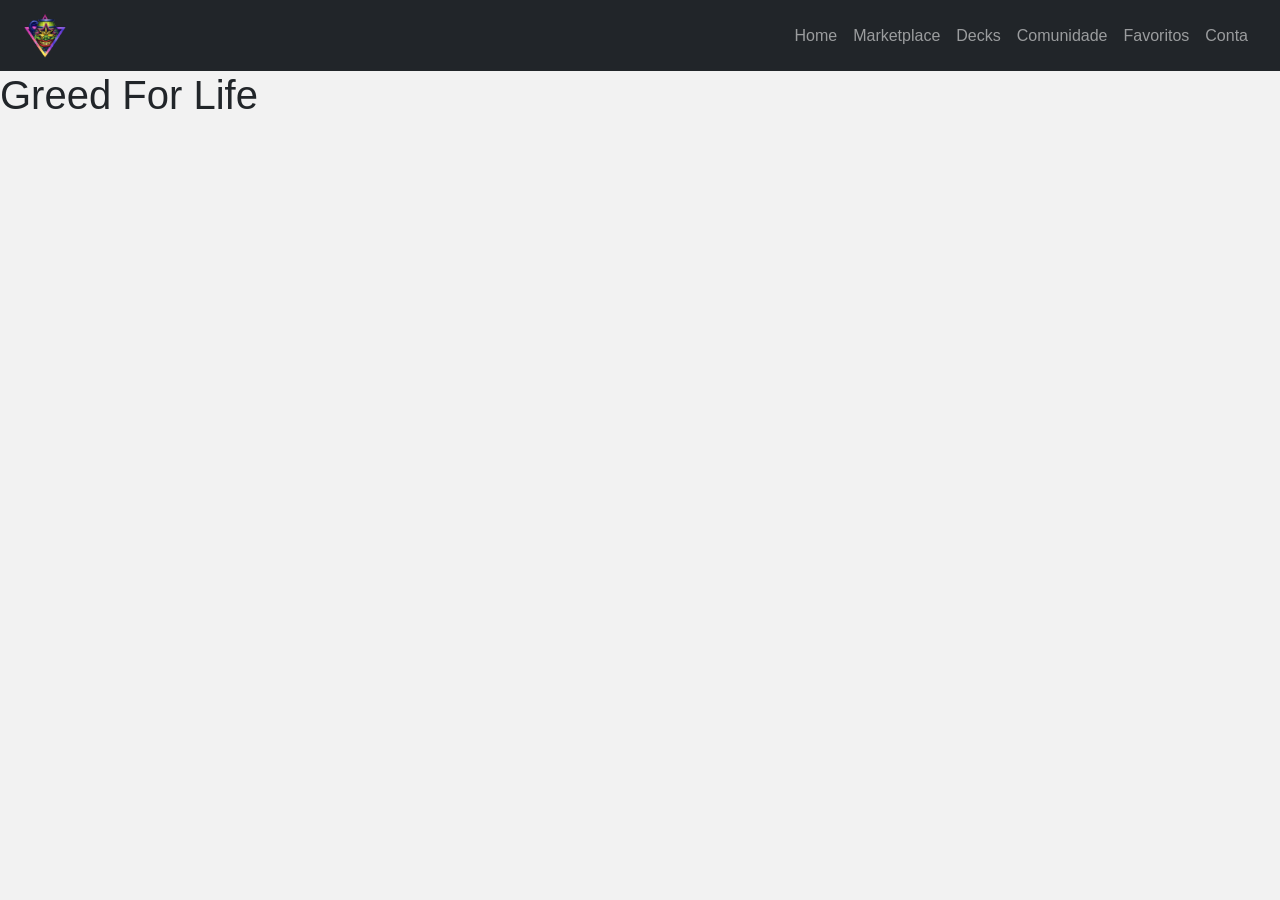
==== index.html @ 46c80771 "mantendo alterações pt.2" ====
<!DOCTYPE html>
<html lang="pt-br">
<head>
    <meta charset="UTF-8">
    <meta name="viewport" content="width=device-width, initial-scale=1">
    <meta name="description" content="Um site de compra de cartas e decks de Yu Gi Oh!">

    <title>Pesquisar Cartas</title>

    <link href="https://cdn.jsdelivr.net/npm/bootstrap@5.3.8/dist/css/bootstrap.min.css" rel="stylesheet">

    <style>
        body {
            margin: 0;
            font-family: Arial, Helvetica, sans-serif;
            background: #f2f2f2;
        }

        /* menu */
        .navbar-brand img {
            height: 45px;
        }

        /* barra pesquisa */
        .barra-pesquisa {
            background: white;
            padding: 20px;
            box-shadow: 0 2px 5px rgba(0,0,0,0.05);
        }

        /* filtro */
        .filtro {
            background: white;
            padding: 20px;
            border-radius: 6px;
        }

        /* cartas */
        .card {
            transition: 0.2s;
            border: none;
        }

        .card:hover {
            transform: scale(1.05);
            box-shadow: 0 5px 15px rgba(0,0,0,0.2);
        }

        .card img {
            height: 300px;
            object-fit: cover;
        }
    </style>
</head>

<body>

    <nav class="navbar navbar-expand-lg navbar-dark bg-dark px-4">
        <a class="navbar-brand" href="#">
            <img src="imagens/logo_sem_fundo_greedstore.png" alt="Logo">
        </a>
        <button class="navbar-toggler" type="button" data-bs-toggle="collapse" data-bs-target="#menu">
            <span class="navbar-toggler-icon"></span>
        </button>

        <div class="collapse navbar-collapse" id="menu">
            <div class="navbar-nav ms-auto">
                <a class="nav-link" href="index.html">Home</a>
                <a class="nav-link" href="martplace.html">Marketplace</a>
                <a class="nav-link" href="decks.html">Decks</a>
                <a class="nav-link" href="comunidade.html">Comunidade</a>
                <a class="nav-link" href="favoritos.html">Favoritos</a>
                <a class="nav-link" href="contas.html">Conta</a>
            </div>
        </div>
    </nav>


    <main>
        <h1>Greed For Life</h1>
    </main>

    <script src="https://cdn.jsdelivr.net/npm/bootstrap@5.3.8/dist/js/bootstrap.bundle.min.js"></script>
    <script src="js/script.js"></script>
</body>
</html>
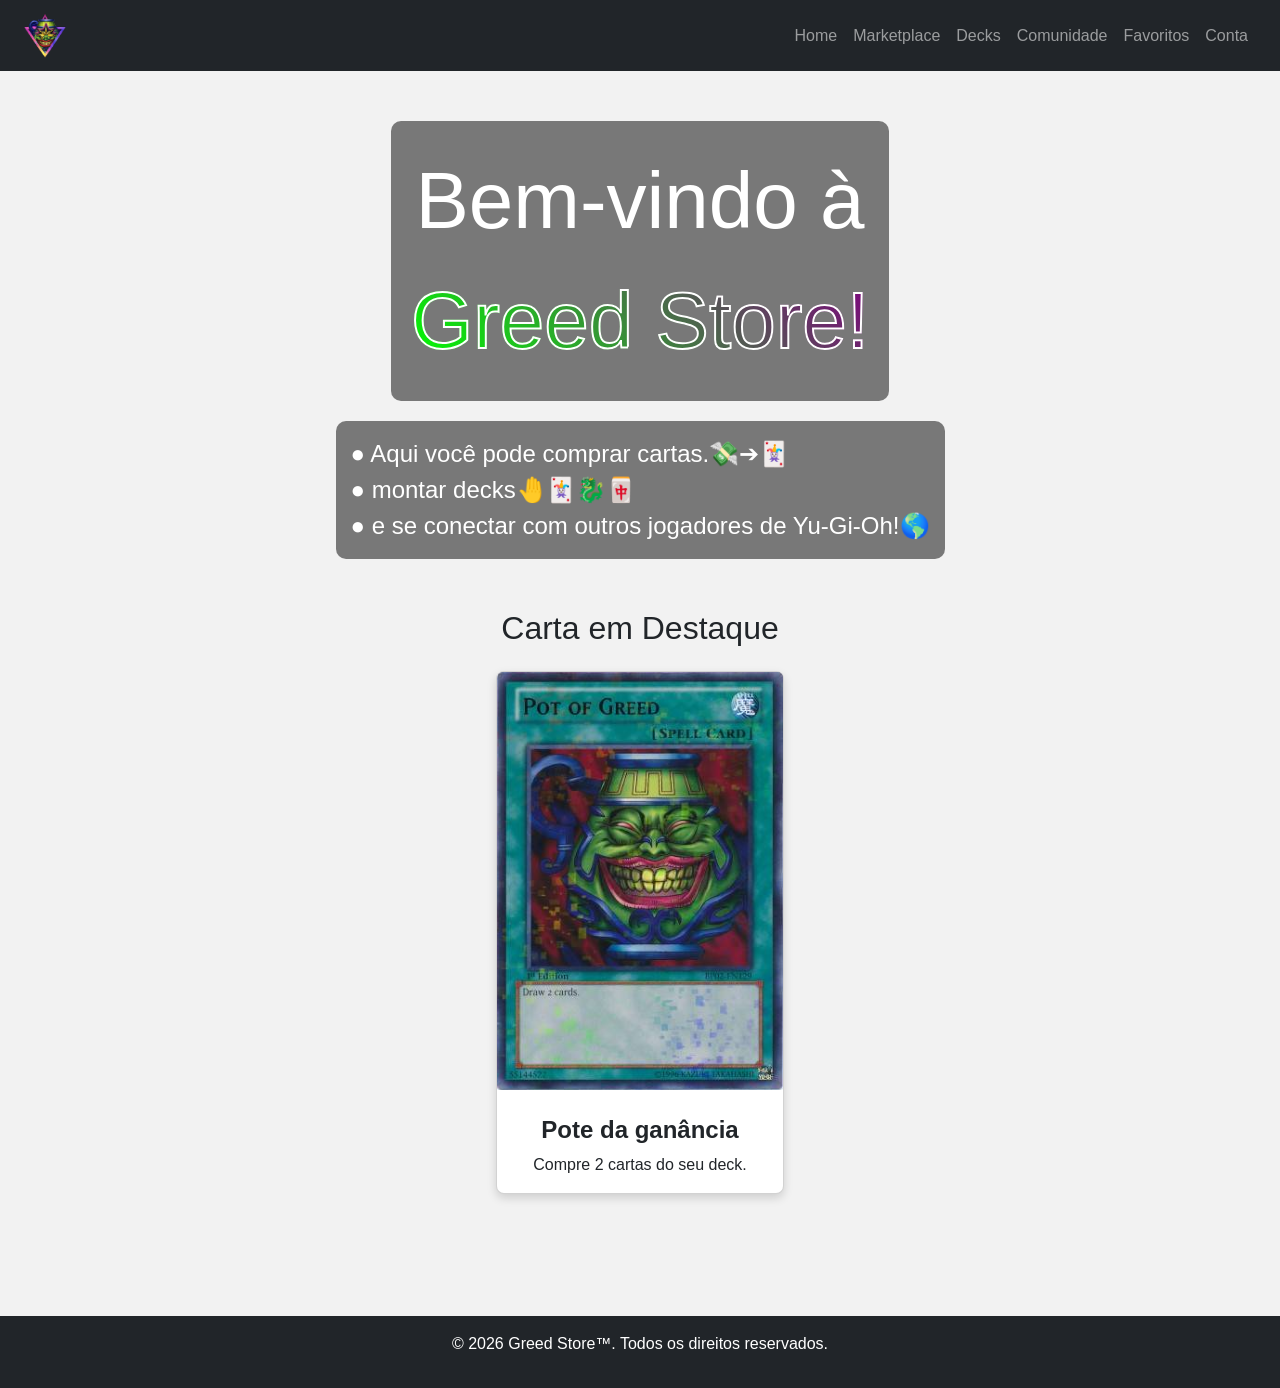
==== commit a8f9184f: "Ajuste em home, favoritos" ====
--- a/index.html
+++ b/index.html
@@ -5,8 +5,8 @@
     <meta name="viewport" content="width=device-width, initial-scale=1">
     <meta name="description" content="Um site de compra de cartas e decks de Yu Gi Oh!">
 
-    <title>Pesquisar Cartas</title>
-
+    <title>Home</title>
+    
     <link href="https://cdn.jsdelivr.net/npm/bootstrap@5.3.8/dist/css/bootstrap.min.css" rel="stylesheet">
 
     <style>
@@ -21,34 +21,74 @@
             height: 45px;
         }
 
-        /* barra pesquisa */
-        .barra-pesquisa {
-            background: white;
-            padding: 20px;
-            box-shadow: 0 2px 5px rgba(0,0,0,0.05);
+        /* banner e imagem de fundo */
+        .banner-home {
+            position: relative;
+            min-height: 100vh;
+            padding-bottom: 50px;
         }
 
-        /* filtro */
-        .filtro {
-            background: white;
-            padding: 20px;
-            border-radius: 6px;
+        .logo-banner {
+            position: absolute;
+            top: 0;
+            left: 0;
+            width: 100%;
+            height: 100%;
+            object-fit: cover;
+            z-index: -1;
         }
 
-        /* cartas */
-        .card {
-            transition: 0.2s;
-            border: none;
+        .textoBanner {
+            margin: 50px auto 20px auto; 
+            font-size: 500%;
+            text-align: center;
+            color: #ffffff;
+            background-color: rgba(0, 0, 0, 0.5);
+            width: fit-content;
+            padding: 20px;
+            border-radius: 10px;
         }
 
-        .card:hover {
-            transform: scale(1.05);
-            box-shadow: 0 5px 15px rgba(0,0,0,0.2);
+        .textoIntroducão {
+            margin: 0 auto 50px auto;
+            font-size: 150%; 
+            text-align: left;
+            color: #ffffff;
+            background-color: rgba(0, 0, 0, 0.5);
+            padding: 15px;
+            width: fit-content;
+            border-radius: 10px;
         }
 
-        .card img {
-            height: 300px;
-            object-fit: cover;
+        .gradienteVerdeRoxo {
+            background: linear-gradient(45deg, #00ff00, #800080);
+            -webkit-background-clip: text;
+            -webkit-text-fill-color: transparent;
+            -webkit-text-stroke: #ffffff 2px;
+        }
+
+        #containerCartaDestaque {
+            position: relative;
+            width: 100%;
+        }
+
+        /* LARGURA FIXA E SOMBRA NA CARTA */
+        #cartaDestaque {
+            margin: 0 auto;
+            width: 18rem; 
+            border-radius: 8px;
+            box-shadow: 0 4px 10px rgba(0,0,0,0.15);
+        }
+
+        /* TAMANHO DO TÍTULO CORRIGIDO PARA CABER NA CARTA */
+        .card-title {
+            font-size: 24px; 
+            font-weight: bold;
+            margin-top: 10px;
+        }
+        
+        .card-text {
+            font-size: 16px;
         }
     </style>
 </head>
@@ -77,8 +117,40 @@
 
 
     <main>
-        <h1>Greed For Life</h1>
+        <section class="banner-home">
+            <div class="textoBanner">
+                Bem-vindo à<br>
+                <span class="gradienteVerdeRoxo" style="font-family: Impact, Haettenschweiler, 'Arial Narrow Bold', sans-serif;">
+                    Greed Store!
+                </span>
+            </div>
+
+            <div class="textoIntroducão">
+                ● Aqui você pode comprar cartas.💸➔🃏 <br> 
+                ● montar decks🤚🃏🐉🀄 <br>
+                ● e se conectar com outros jogadores de Yu-Gi-Oh!🌎
+            </div>
+            
+            <div class="container text-center" id="containerCartaDestaque">
+                <h2 class="mb-4 text-dark text-center">Carta em Destaque</h2>
+                <div class="row justify-content-center">
+                    <div class="col-md-4 mb-4 d-flex justify-content-center">
+                        <div class="card mx-auto" id="cartaDestaque">
+                            <img src="imagens/pote-ganancia.png" class="card-img-top" alt="Pote da ganância">
+                            <div class="card-body">
+                                <h5 class="card-title">Pote da ganância</h5>
+                                <p class="card-text">Compre 2 cartas do seu deck.</p>
+                            </div>
+                        </div>
+                    </div>
+                </div>
+            </div>
+        </section>
     </main>
+
+    <footer class="bg-dark text-center text-white py-3 mt-5">
+        <p>&copy; 2026 Greed Store™. Todos os direitos reservados.</p>
+    </footer>
 
     <script src="https://cdn.jsdelivr.net/npm/bootstrap@5.3.8/dist/js/bootstrap.bundle.min.js"></script>
     <script src="js/script.js"></script>
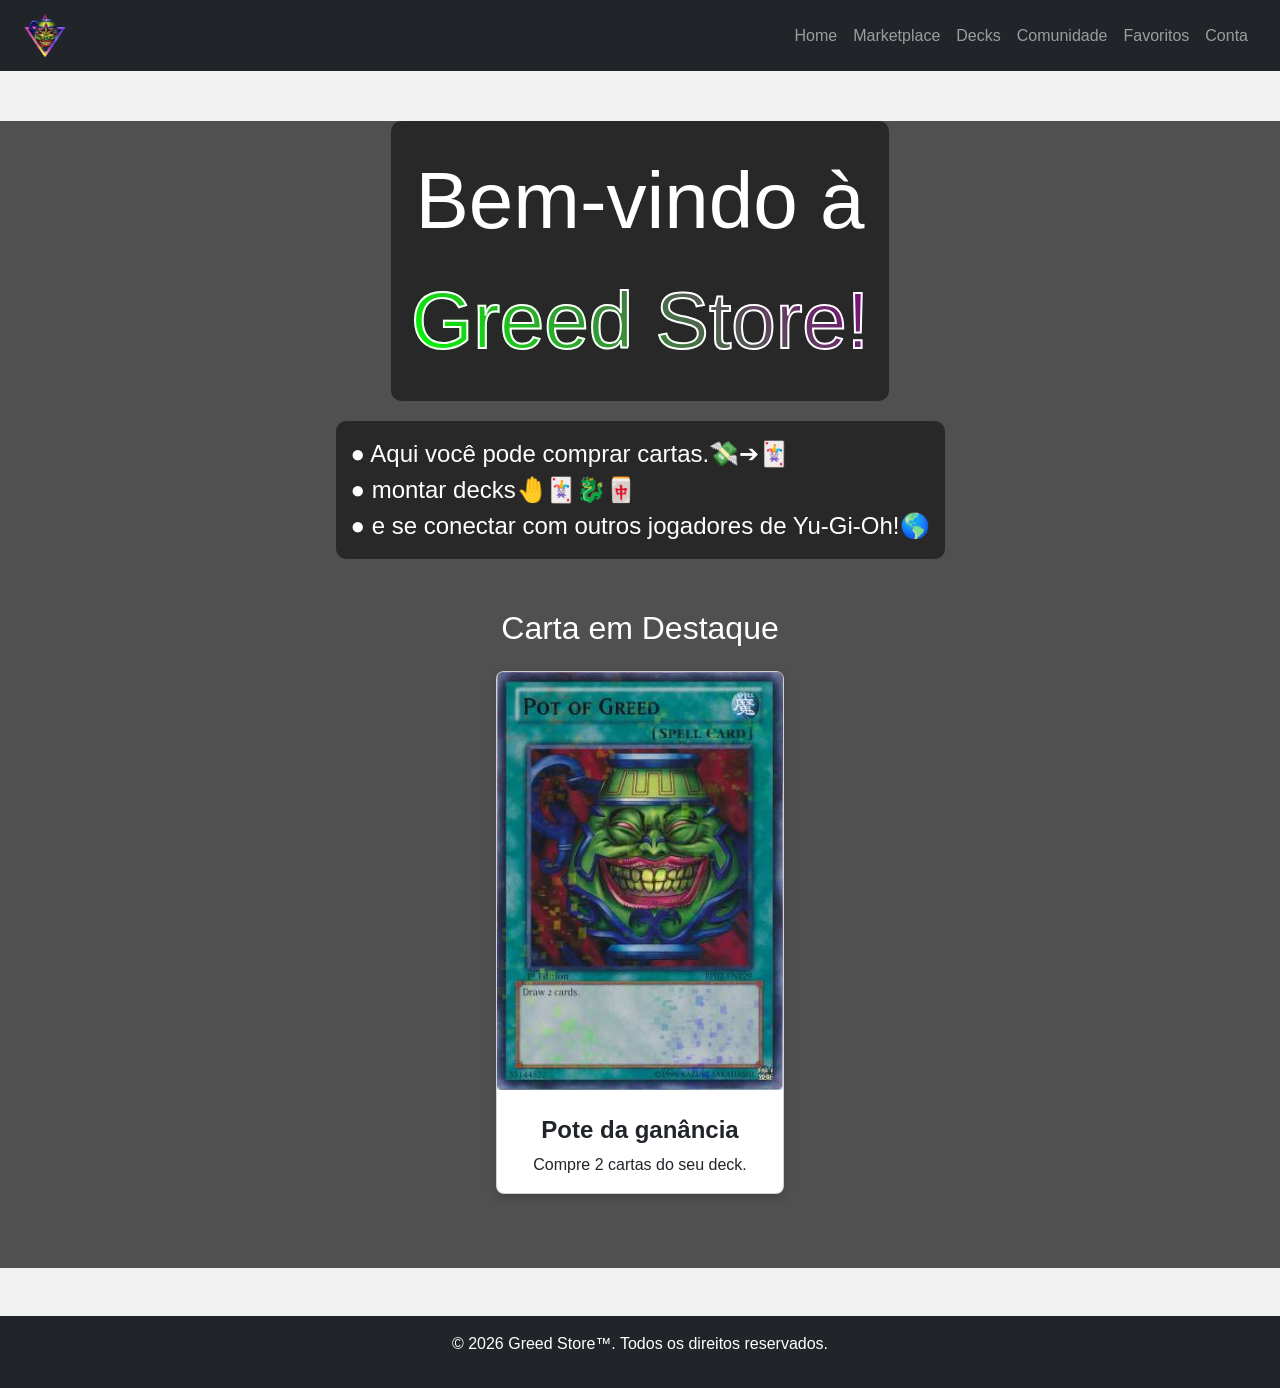
==== commit c6ccb71f: "link do js do bootstrap para o favoritos.html tentativa de cor de fundo do index.html depois vejo co" ====
--- a/index.html
+++ b/index.html
@@ -26,6 +26,7 @@
             position: relative;
             min-height: 100vh;
             padding-bottom: 50px;
+            background-color: rgb(80, 80, 80);
         }
 
         .logo-banner {
@@ -132,7 +133,7 @@
             </div>
             
             <div class="container text-center" id="containerCartaDestaque">
-                <h2 class="mb-4 text-dark text-center">Carta em Destaque</h2>
+                <h2 class="mb-4 text-white text-center">Carta em Destaque</h2>
                 <div class="row justify-content-center">
                     <div class="col-md-4 mb-4 d-flex justify-content-center">
                         <div class="card mx-auto" id="cartaDestaque">
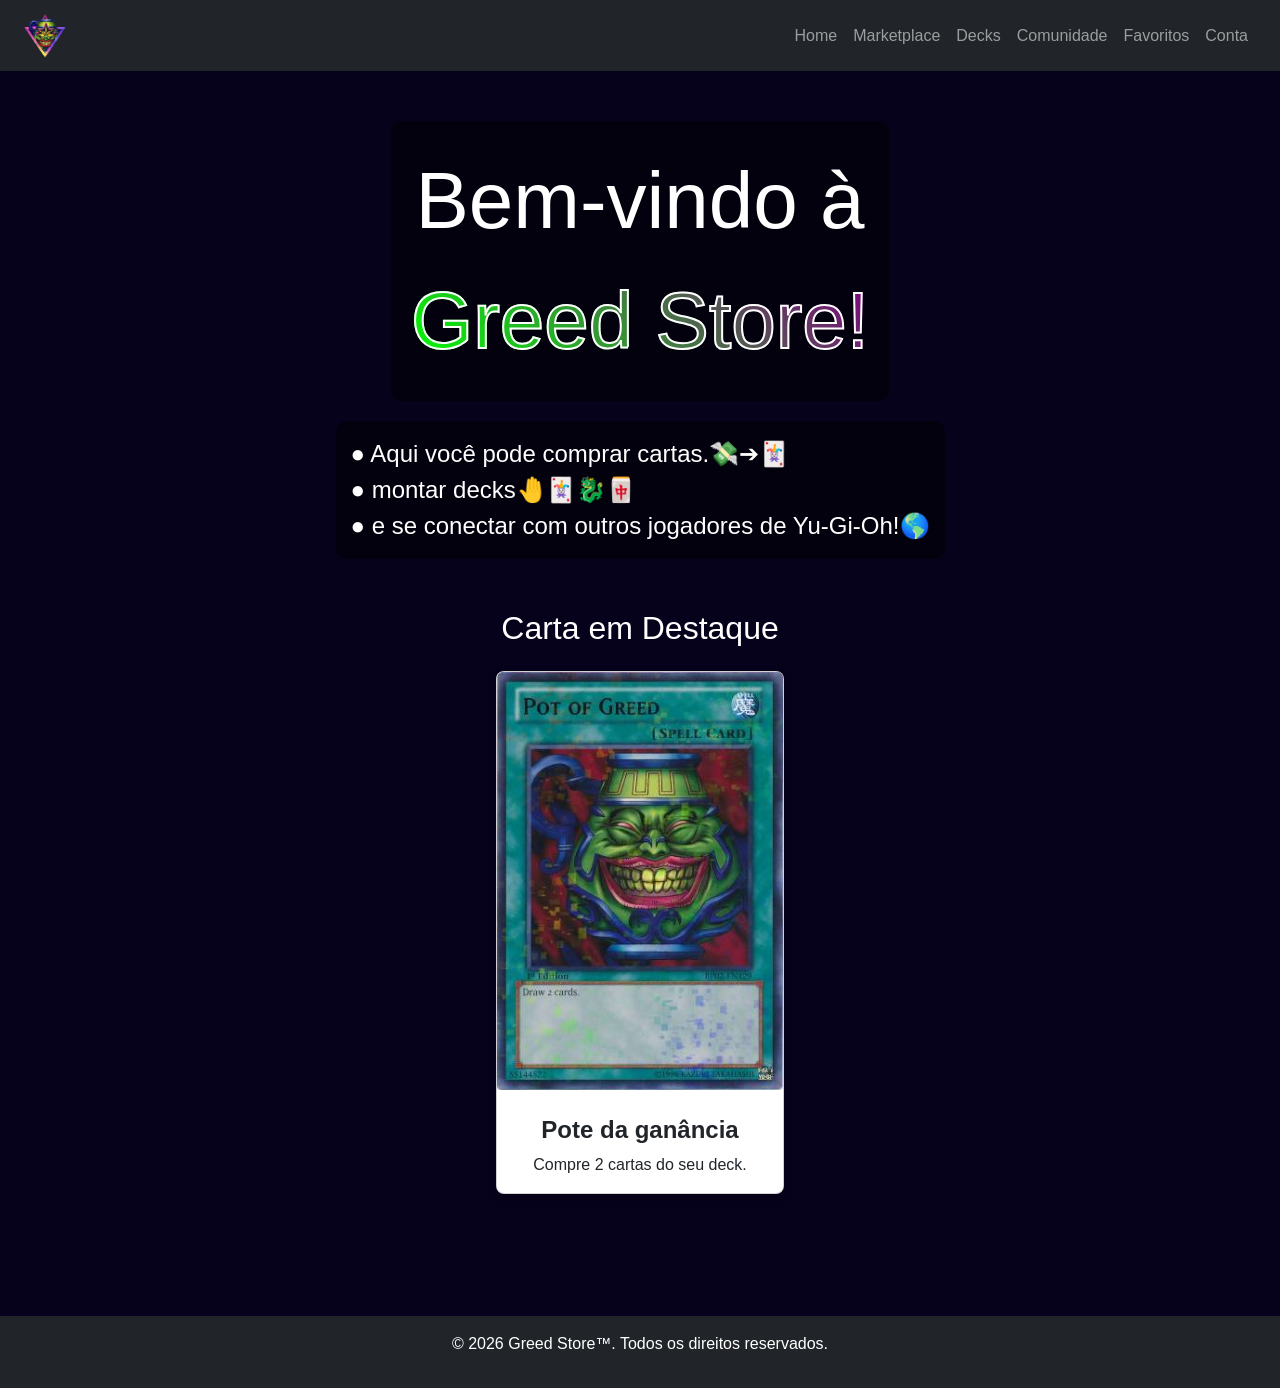
==== commit 53632e18: "mudei a cor da index.html para mais escuro no intuito de eu nao ficar cego" ====
--- a/index.html
+++ b/index.html
@@ -13,7 +13,7 @@
         body {
             margin: 0;
             font-family: Arial, Helvetica, sans-serif;
-            background: #f2f2f2;
+            background: rgb(7, 2, 27);
         }
 
         /* menu */
@@ -26,7 +26,6 @@
             position: relative;
             min-height: 100vh;
             padding-bottom: 50px;
-            background-color: rgb(80, 80, 80);
         }
 
         .logo-banner {
@@ -91,6 +90,8 @@
         .card-text {
             font-size: 16px;
         }
+
+
     </style>
 </head>
 
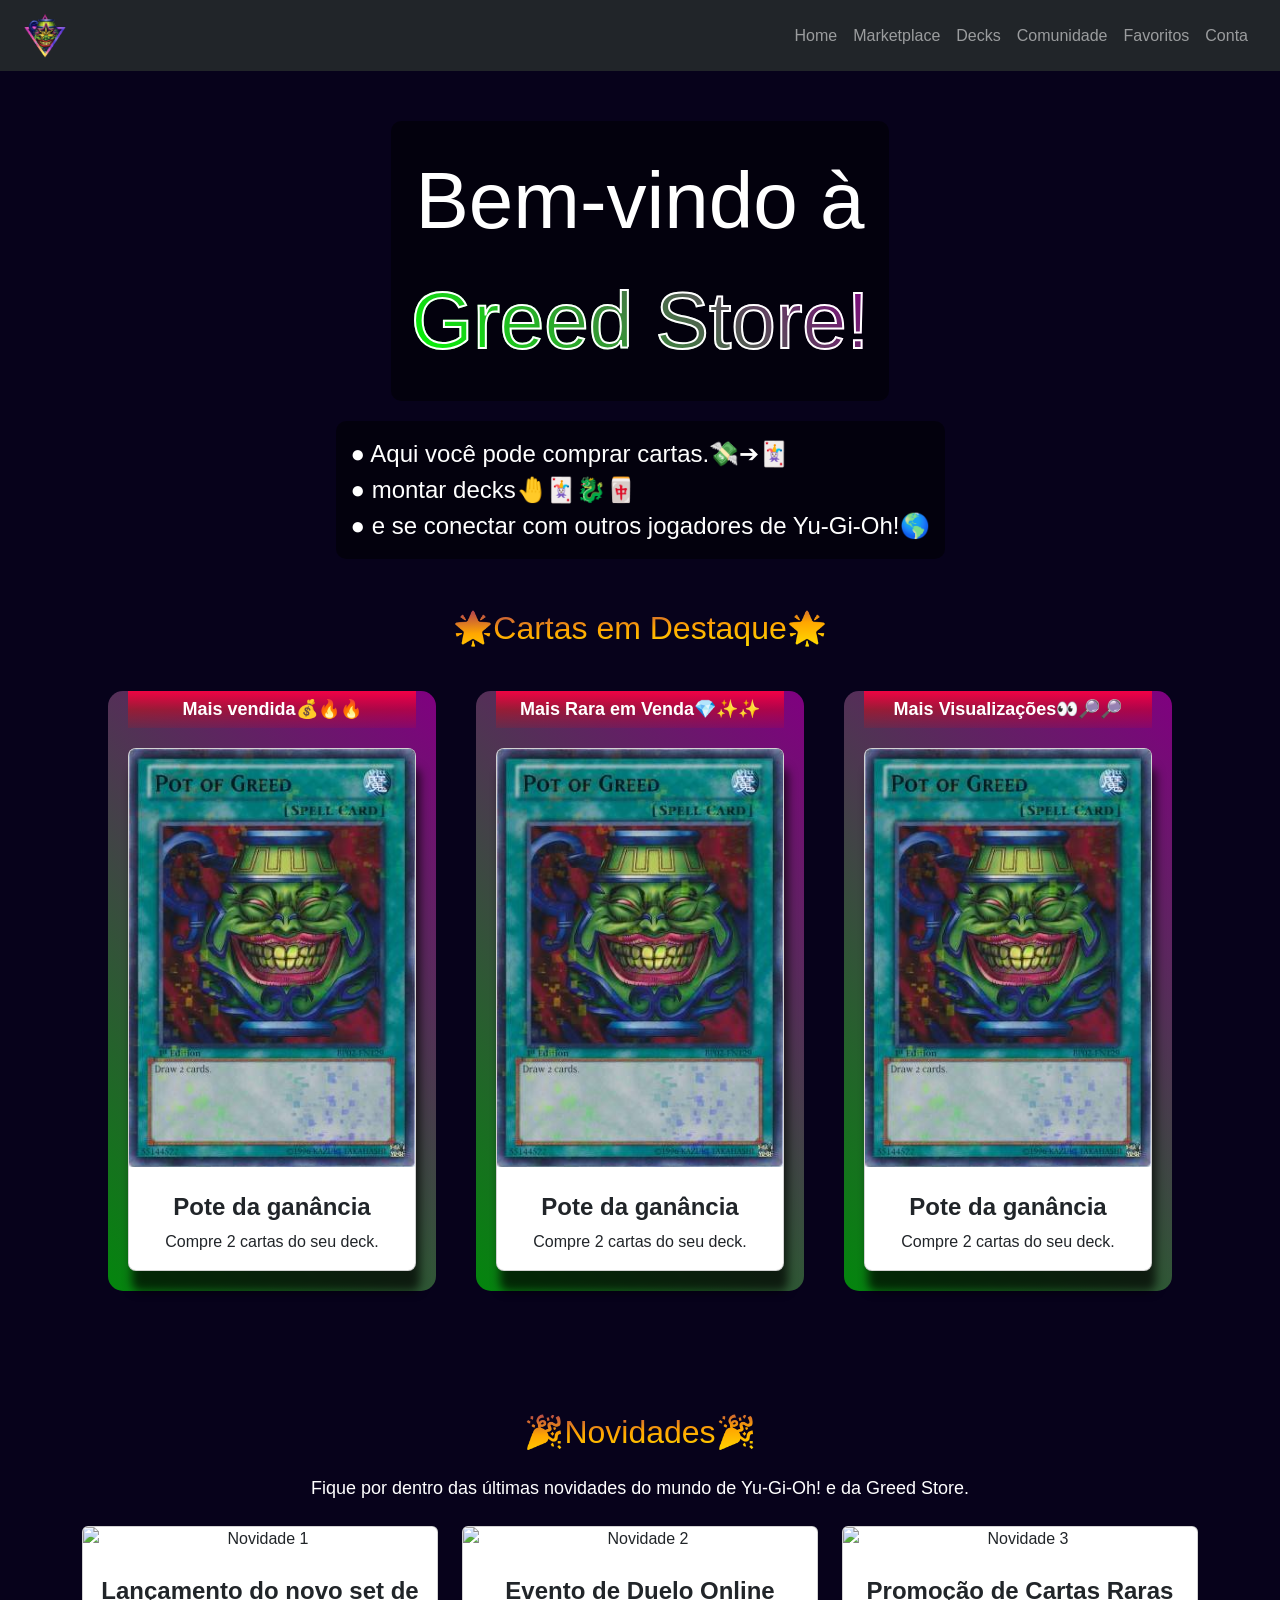
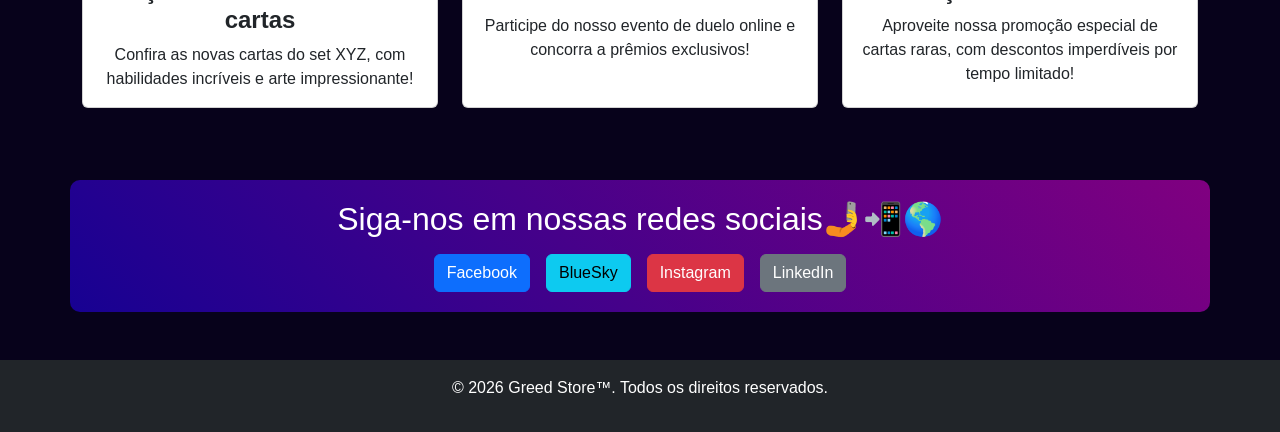
==== commit 76fa33ad: "expansão cartas destaque caixa de redes sociais" ====
--- a/index.html
+++ b/index.html
@@ -74,10 +74,10 @@
 
         /* LARGURA FIXA E SOMBRA NA CARTA */
         #cartaDestaque {
-            margin: 0 auto;
+            margin: 20px;
             width: 18rem; 
             border-radius: 8px;
-            box-shadow: 0 4px 10px rgba(0,0,0,0.15);
+            box-shadow: 4px 20px 10px rgba(0, 0, 0, 0.699);
         }
 
         /* TAMANHO DO TÍTULO CORRIGIDO PARA CABER NA CARTA */
@@ -91,6 +91,40 @@
             font-size: 16px;
         }
 
+        #caixaCarta {
+            display: flex;
+            flex-direction: column;
+            text-align: center;
+            justify-content: center;
+            width:auto;
+            height: fit-content;
+            margin: 20px;
+            padding-right: 20px;
+            padding-left: 20px;
+            border-radius: 15px;
+            
+            background: linear-gradient(45deg, #00ff0085, #800080);
+        }
+
+        .card-header {
+            justify-content: center;
+            width: 100%;
+            background:linear-gradient(to bottom,#ff0040e7, #ff000063, #ff000018);
+            color: #ffffff;
+            font-size: 18px;
+            font-weight: bold;
+            border-radius: 20px;
+            padding: 5px 0;
+            z-index: 1; 
+            overflow: hidden;
+            
+        }
+
+        #caixaRedesSociais {
+            background: linear-gradient(45deg, #2600ff85, #800080);
+            padding: 20px;
+            border-radius: 10px;
+        }
 
     </style>
 </head>
@@ -134,9 +168,17 @@
             </div>
             
             <div class="container text-center" id="containerCartaDestaque">
-                <h2 class="mb-4 text-white text-center">Carta em Destaque</h2>
+                <h2 class="mb-4 text-white text-center" style="background: linear-gradient(to top left, #fffb00,#ffa600, #800080);
+                -webkit-background-clip:text;
+                -webkit-text-fill-color: transparent;
+                ">🌟Cartas em Destaque🌟</h2>
                 <div class="row justify-content-center">
-                    <div class="col-md-4 mb-4 d-flex justify-content-center">
+                    <div class="col-md-4 mb-4 d-flex justify-content-center"  id="caixaCarta">
+
+                        <div class="card-header">
+                            Mais vendida💰🔥🔥
+                        </div>
+                        
                         <div class="card mx-auto" id="cartaDestaque">
                             <img src="imagens/pote-ganancia.png" class="card-img-top" alt="Pote da ganância">
                             <div class="card-body">
@@ -145,7 +187,82 @@
                             </div>
                         </div>
                     </div>
+                    <div class="col-md-4 mb-4 d-flex justify-content-center" id="caixaCarta">
+
+                            <div class="card-header">
+                            Mais Rara em Venda💎✨✨
+                            </div>
+
+                        <div class="card mx-auto" id="cartaDestaque">
+                            <img src="imagens/pote-ganancia.png" class="card-img-top" alt="Pote da ganância">
+                            <div class="card-body">
+                                <h5 class="card-title">Pote da ganância</h5>
+                                <p class="card-text">Compre 2 cartas do seu deck.</p>
+                            </div>
+                        </div>
+                    </div>
+                    <div class="col-md-4 mb-4 d-flex justify-content-center" id="caixaCarta">
+
+                            <div class="card-header">
+                            Mais Visualizações👀🔎🔎
+                            </div>
+
+                        <div class="card mx-auto" id="cartaDestaque">
+
+                            <img src="imagens/pote-ganancia.png" class="card-img-top" alt="Pote da ganância">
+                            <div class="card-body">
+                                <h5 class="card-title">Pote da ganância</h5>
+                                <p class="card-text">Compre 2 cartas do seu deck.</p>
+                            </div>
+                        </div>
+                    </div>
                 </div>
+            </div>
+        </section>
+        <section class="container text-center mt-5">
+            <h2 class="mb-4 text-white text-center" style="background: linear-gradient(to top left, #fffb00,#ffa600, #800080);
+                -webkit-background-clip:text;
+                -webkit-text-fill-color: transparent;
+                ">🎉Novidades🎉</h2>
+            <p class="text-white mb-4" style="font-size: 18px;">Fique por dentro das últimas novidades do mundo de Yu-Gi-Oh! e da Greed Store.</p>
+            <div class="row justify-content-center">
+                <div class="col-md-4 mb-4">
+                    <div class="card h-100">
+                        <img src="imagens/novidade1.jpg" class="card-img-top" alt="Novidade 1">
+                        <div class="card-body">
+                            <h5 class="card-title">Lançamento do novo set de cartas</h5>
+                            <p class="card-text">Confira as novas cartas do set XYZ, com habilidades incríveis e arte impressionante!</p>
+                        </div>
+                    </div>
+                </div>
+                <div class="col-md-4 mb-4">
+                    <div class="card h-100">
+                        <img src="imagens/novidade2.jpg" class="card-img-top" alt="Novidade 2">
+                        <div class="card-body">
+                            <h5 class="card-title">Evento de Duelo Online</h5>
+                            <p class="card-text">Participe do nosso evento de duelo online e concorra a prêmios exclusivos!</p>
+                        </div>
+                    </div>
+                </div>
+                <div class="col-md-4 mb-4">
+                    <div class="card h-100">
+                        <img src="imagens/novidade3.jpg" class="card-img-top" alt="Novidade 3">
+                        <div class="card-body">
+                            <h5 class="card-title">Promoção de Cartas Raras</h5>
+                            <p class="card-text">Aproveite nossa promoção especial de cartas raras, com descontos imperdíveis por tempo limitado!</p>
+                        </div>
+                    </div>
+                </div>  
+            </div>
+        </section>
+        
+        <section class="container text-center mt-5" id="caixaRedesSociais">
+            <h2 class="text-white">Siga-nos em nossas redes sociais🤳📲🌎</h2>
+            <div class="d-flex justify-content-center mt-3">
+                <a href="#" class="btn btn-primary mx-2">Facebook</a>
+                <a href="#" class="btn btn-info mx-2">BlueSky</a>
+                <a href="#" class="btn btn-danger mx-2">Instagram</a>
+                <a href="#" class="btn btn-secondary mx-2">LinkedIn</a>
             </div>
         </section>
     </main>
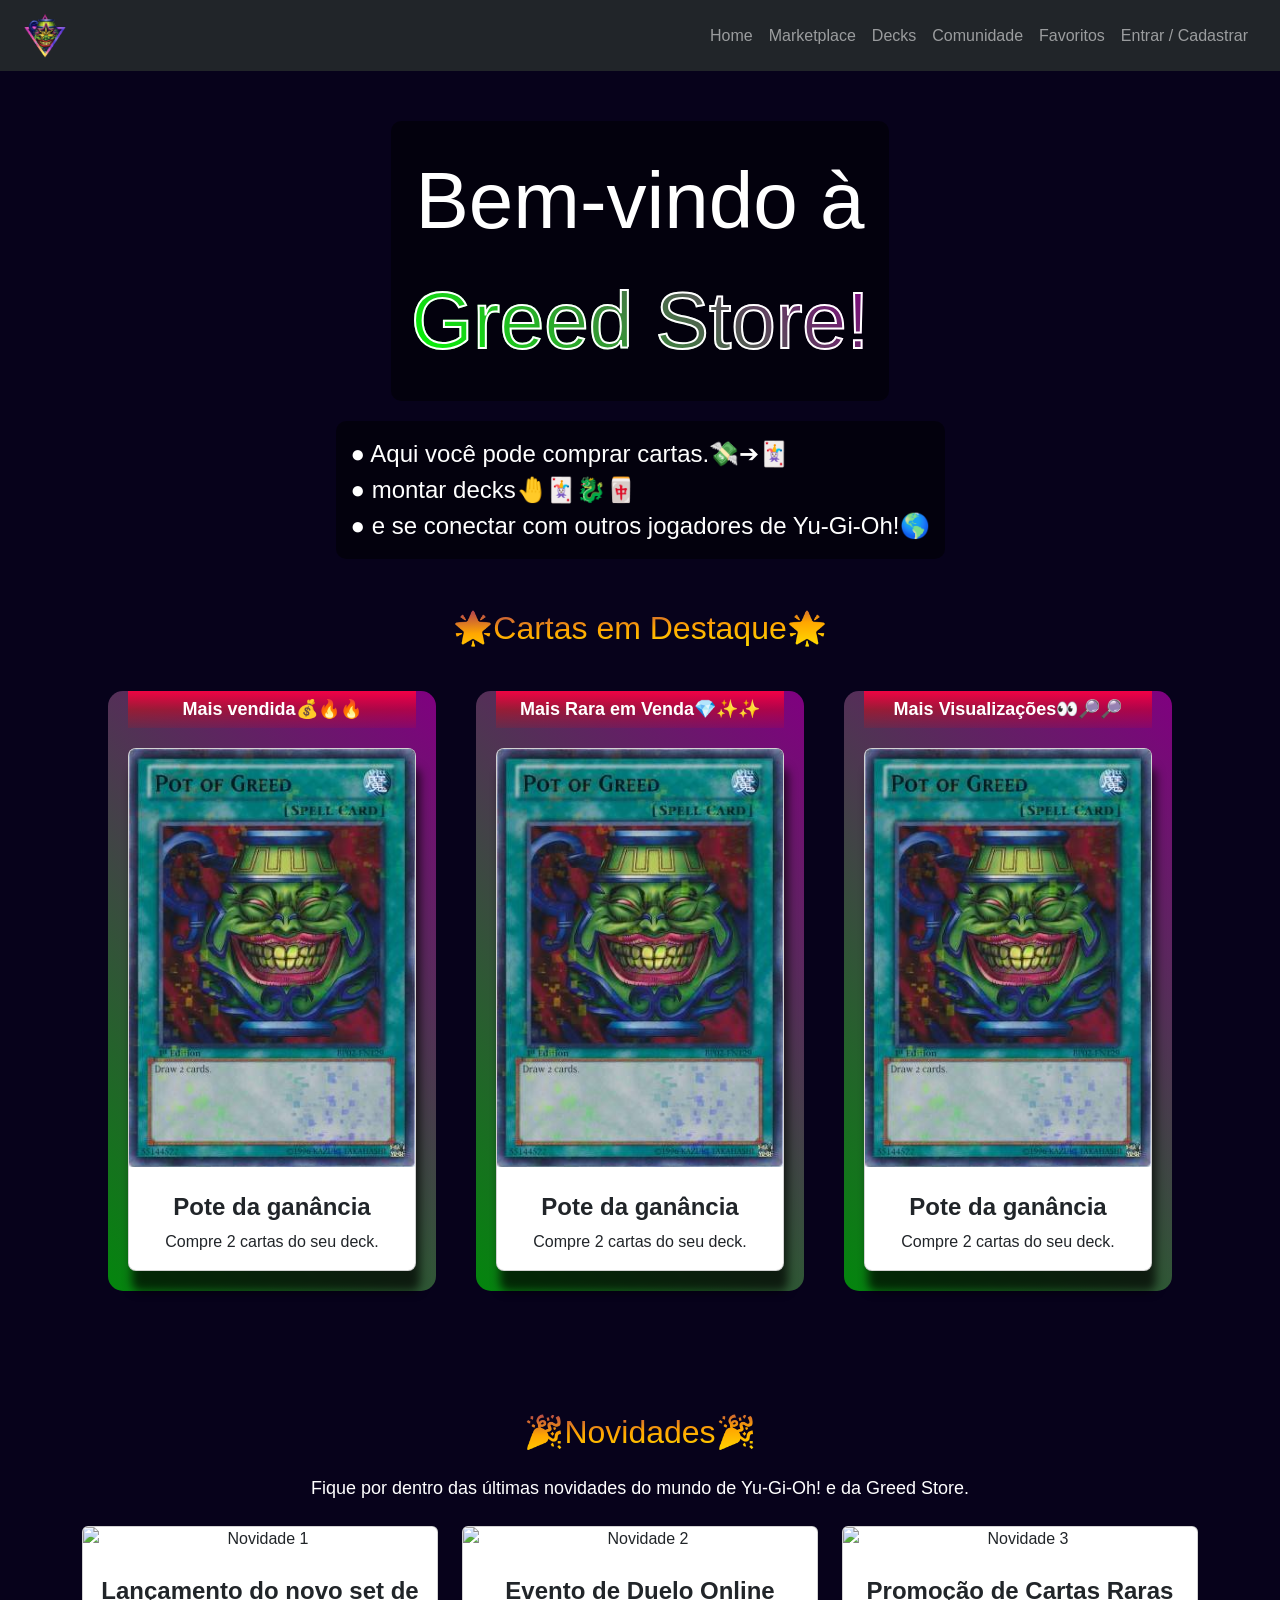
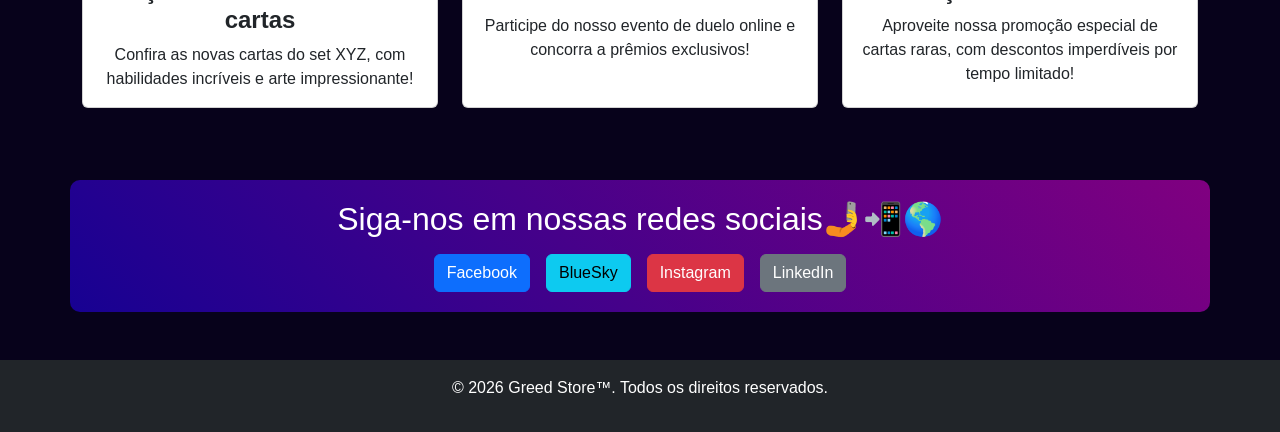
==== commit 8633f3f8: "Adição da API + várias outras funcionalidades" ====
--- a/index.html
+++ b/index.html
@@ -141,12 +141,12 @@
 
         <div class="collapse navbar-collapse" id="menu">
             <div class="navbar-nav ms-auto">
-                <a class="nav-link" href="index.html">Home</a>
-                <a class="nav-link" href="martplace.html">Marketplace</a>
-                <a class="nav-link" href="decks.html">Decks</a>
-                <a class="nav-link" href="comunidade.html">Comunidade</a>
-                <a class="nav-link" href="favoritos.html">Favoritos</a>
-                <a class="nav-link" href="contas.html">Conta</a>
+            <a class="nav-link" href="index.html">Home</a>
+            <a class="nav-link" href="martplace.html">Marketplace</a>
+            <a class="nav-link" href="decks.html">Decks</a>
+            <a class="nav-link" href="comunidade.html">Comunidade</a>
+            <a class="nav-link" href="favoritos.html">Favoritos</a>
+            <!-- O link "Conta" foi removido – será inserido dinamicamente pelo auth.js -->
             </div>
         </div>
     </nav>
@@ -273,5 +273,6 @@
 
     <script src="https://cdn.jsdelivr.net/npm/bootstrap@5.3.8/dist/js/bootstrap.bundle.min.js"></script>
     <script src="js/script.js"></script>
+    <script src="js/auth.js"></script>
 </body>
 </html>
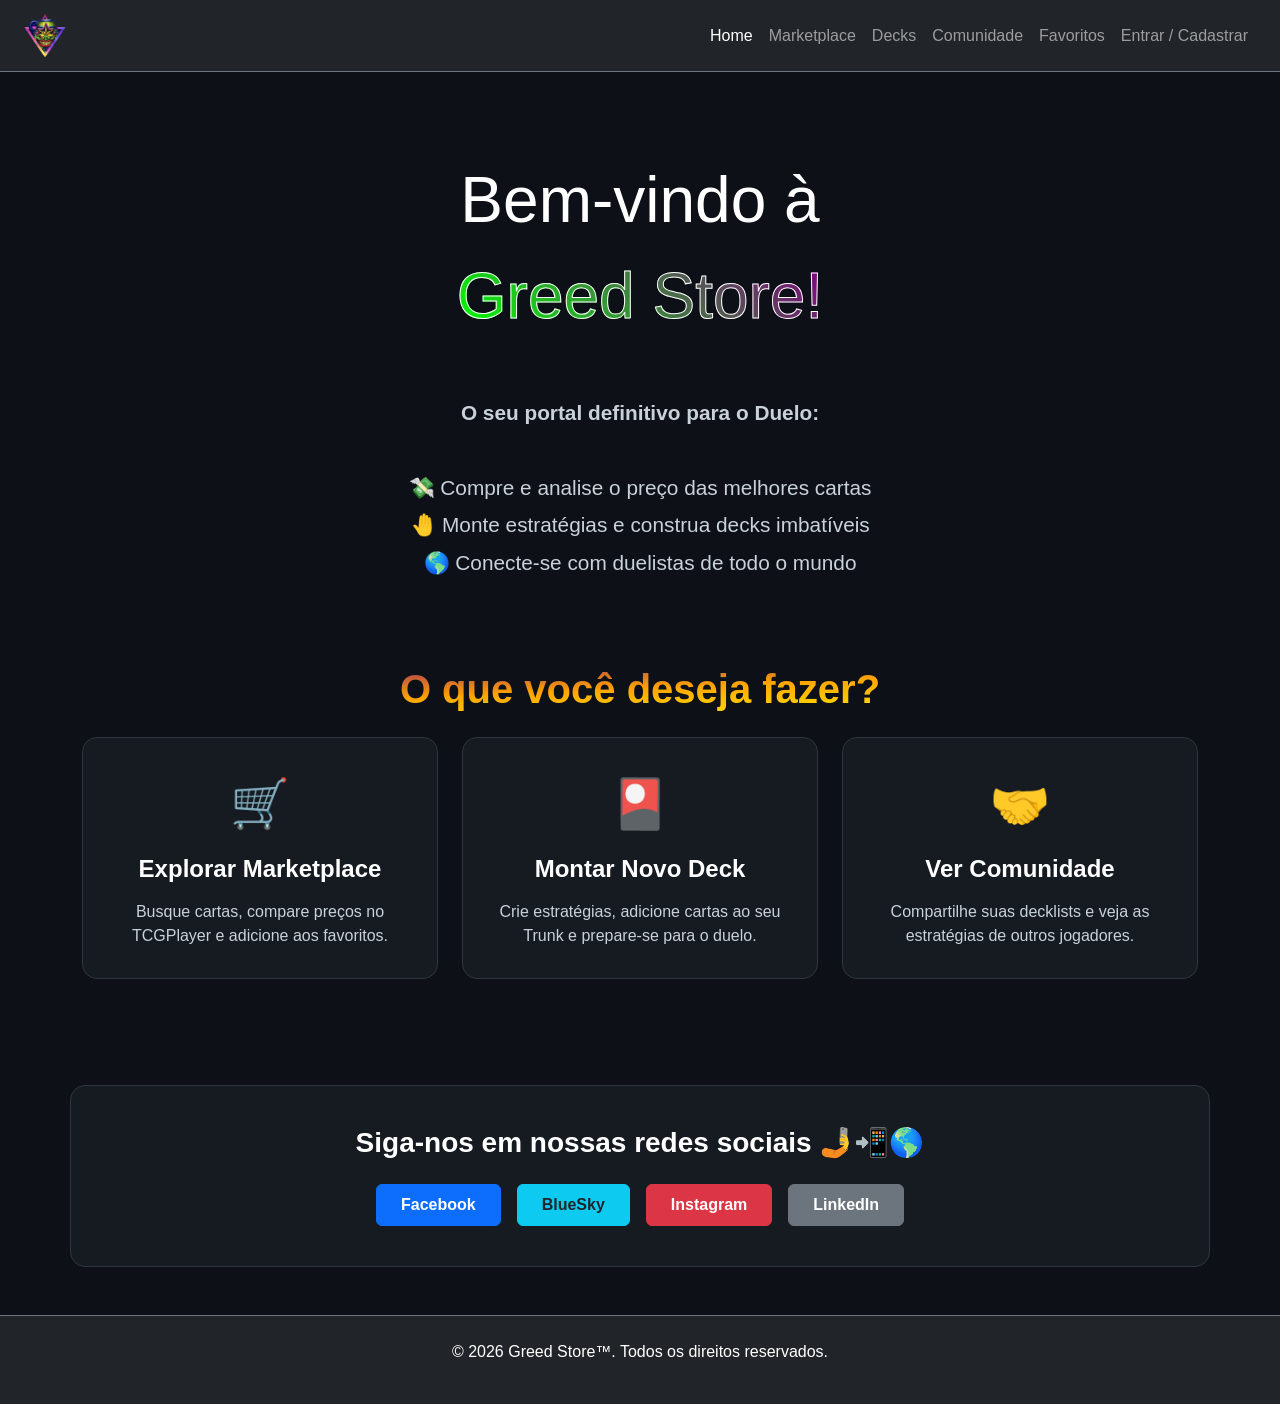
==== commit 11594163: "Mudanças diversas no JavaScript, marketplace, home e decks" ====
--- a/index.html
+++ b/index.html
@@ -5,134 +5,115 @@
     <meta name="viewport" content="width=device-width, initial-scale=1">
     <meta name="description" content="Um site de compra de cartas e decks de Yu Gi Oh!">
 
-    <title>Home</title>
+    <title>Home | Greed Store</title>
     
     <link href="https://cdn.jsdelivr.net/npm/bootstrap@5.3.8/dist/css/bootstrap.min.css" rel="stylesheet">
 
     <style>
+        /* Fundo unificado igual ao Marketplace */
         body {
             margin: 0;
             font-family: Arial, Helvetica, sans-serif;
-            background: rgb(7, 2, 27);
-        }
-
-        /* menu */
+            background-color: #0d1117;
+            color: #c9d1d9;
+        }
+
+        /* Menu */
         .navbar-brand img {
             height: 45px;
         }
 
-        /* banner e imagem de fundo */
         .banner-home {
             position: relative;
-            min-height: 100vh;
             padding-bottom: 50px;
-        }
-
-        .logo-banner {
-            position: absolute;
-            top: 0;
-            left: 0;
-            width: 100%;
-            height: 100%;
-            object-fit: cover;
-            z-index: -1;
+            display: flex;
+            flex-direction: column;
+            align-items: center;
         }
 
         .textoBanner {
-            margin: 50px auto 20px auto; 
-            font-size: 500%;
+            margin: 60px auto 20px auto; 
+            font-size: 4rem;
             text-align: center;
             color: #ffffff;
-            background-color: rgba(0, 0, 0, 0.5);
             width: fit-content;
             padding: 20px;
-            border-radius: 10px;
-        }
-
-        .textoIntroducão {
+        }
+
+        .textoIntroducao {
             margin: 0 auto 50px auto;
-            font-size: 150%; 
-            text-align: left;
-            color: #ffffff;
-            background-color: rgba(0, 0, 0, 0.5);
-            padding: 15px;
+            font-size: 1.3rem; 
+            text-align: center;
+            color: #c9d1d9;
+            padding: 10px 20px;
             width: fit-content;
-            border-radius: 10px;
+            line-height: 1.8;
         }
 
         .gradienteVerdeRoxo {
             background: linear-gradient(45deg, #00ff00, #800080);
             -webkit-background-clip: text;
             -webkit-text-fill-color: transparent;
-            -webkit-text-stroke: #ffffff 2px;
-        }
-
-        #containerCartaDestaque {
-            position: relative;
-            width: 100%;
-        }
-
-        /* LARGURA FIXA E SOMBRA NA CARTA */
-        #cartaDestaque {
-            margin: 20px;
-            width: 18rem; 
-            border-radius: 8px;
-            box-shadow: 4px 20px 10px rgba(0, 0, 0, 0.699);
-        }
-
-        /* TAMANHO DO TÍTULO CORRIGIDO PARA CABER NA CARTA */
-        .card-title {
-            font-size: 24px; 
-            font-weight: bold;
-            margin-top: 10px;
-        }
-        
-        .card-text {
-            font-size: 16px;
-        }
-
-        #caixaCarta {
+            -webkit-text-stroke: #ffffff 1px;
+        }
+
+        /* Acesso Rápido */
+        .quick-action-card {
+            background-color: #161b22;
+            border: 1px solid #30363d;
+            border-radius: 15px;
+            padding: 30px 20px;
+            text-align: center;
+            transition: all 0.3s ease;
+            height: 100%;
             display: flex;
             flex-direction: column;
-            text-align: center;
             justify-content: center;
-            width:auto;
-            height: fit-content;
-            margin: 20px;
-            padding-right: 20px;
-            padding-left: 20px;
+            text-decoration: none;
+            color: #c9d1d9;
+        }
+
+        .quick-action-card:hover {
+            transform: translateY(-10px);
+            border-color: #00d2ff;
+            box-shadow: 0 10px 20px rgba(0, 210, 255, 0.15);
+            color: #ffffff;
+        }
+
+        .quick-action-icon {
+            font-size: 3rem;
+            margin-bottom: 15px;
+        }
+
+        /* Títulos de Seção Customizados */
+        .section-title {
+            background: linear-gradient(to top left, #fffb00, #ffa600, #800080);
+            -webkit-background-clip: text;
+            -webkit-text-fill-color: transparent;
+            font-weight: bold;
+            font-size: 2.5rem;
+        }
+
+        /* Redes Sociais unificadas com o visual do site */
+        #caixaRedesSociais {
+            background-color: #161b22;
+            padding: 40px 20px;
             border-radius: 15px;
-            
-            background: linear-gradient(45deg, #00ff0085, #800080);
-        }
-
-        .card-header {
-            justify-content: center;
-            width: 100%;
-            background:linear-gradient(to bottom,#ff0040e7, #ff000063, #ff000018);
-            color: #ffffff;
-            font-size: 18px;
-            font-weight: bold;
-            border-radius: 20px;
-            padding: 5px 0;
-            z-index: 1; 
-            overflow: hidden;
-            
-        }
-
-        #caixaRedesSociais {
-            background: linear-gradient(45deg, #2600ff85, #800080);
-            padding: 20px;
-            border-radius: 10px;
-        }
-
+            border: 1px solid #30363d;
+        }
+
+        /* Responsividade do texto do banner */
+        @media (max-width: 768px) {
+            .textoBanner { font-size: 2.5rem; }
+            .textoIntroducao { font-size: 1.1rem; text-align: left;}
+        }
     </style>
 </head>
 
 <body>
 
-    <nav class="navbar navbar-expand-lg navbar-dark bg-dark px-4">
-        <a class="navbar-brand" href="#">
+    <nav class="navbar navbar-expand-lg navbar-dark bg-dark px-4 border-bottom border-secondary">
+        <a class="navbar-brand" href="index.html">
             <img src="imagens/logo_sem_fundo_greedstore.png" alt="Logo">
         </a>
         <button class="navbar-toggler" type="button" data-bs-toggle="collapse" data-bs-target="#menu">
@@ -141,19 +122,18 @@
 
         <div class="collapse navbar-collapse" id="menu">
             <div class="navbar-nav ms-auto">
-            <a class="nav-link" href="index.html">Home</a>
-            <a class="nav-link" href="martplace.html">Marketplace</a>
-            <a class="nav-link" href="decks.html">Decks</a>
-            <a class="nav-link" href="comunidade.html">Comunidade</a>
-            <a class="nav-link" href="favoritos.html">Favoritos</a>
-            <!-- O link "Conta" foi removido – será inserido dinamicamente pelo auth.js -->
+                <a class="nav-link active" href="index.html">Home</a>
+                <a class="nav-link" href="marketplace.html">Marketplace</a>
+                <a class="nav-link" href="decks.html">Decks</a>
+                <a class="nav-link" href="comunidade.html">Comunidade</a>
+                <a class="nav-link" href="favoritos.html">Favoritos</a>
             </div>
         </div>
     </nav>
 
-
     <main>
         <section class="banner-home">
+
             <div class="textoBanner">
                 Bem-vindo à<br>
                 <span class="gradienteVerdeRoxo" style="font-family: Impact, Haettenschweiler, 'Arial Narrow Bold', sans-serif;">
@@ -161,118 +141,61 @@
                 </span>
             </div>
 
-            <div class="textoIntroducão">
-                ● Aqui você pode comprar cartas.💸➔🃏 <br> 
-                ● montar decks🤚🃏🐉🀄 <br>
-                ● e se conectar com outros jogadores de Yu-Gi-Oh!🌎
+            <div class="textoIntroducao">
+                <strong>O seu portal definitivo para o Duelo:</strong><br><br>
+                💸 Compre e analise o preço das melhores cartas<br>
+                🤚 Monte estratégias e construa decks imbatíveis<br>
+                🌎 Conecte-se com duelistas de todo o mundo
             </div>
             
-            <div class="container text-center" id="containerCartaDestaque">
-                <h2 class="mb-4 text-white text-center" style="background: linear-gradient(to top left, #fffb00,#ffa600, #800080);
-                -webkit-background-clip:text;
-                -webkit-text-fill-color: transparent;
-                ">🌟Cartas em Destaque🌟</h2>
-                <div class="row justify-content-center">
-                    <div class="col-md-4 mb-4 d-flex justify-content-center"  id="caixaCarta">
-
-                        <div class="card-header">
-                            Mais vendida💰🔥🔥
-                        </div>
-                        
-                        <div class="card mx-auto" id="cartaDestaque">
-                            <img src="imagens/pote-ganancia.png" class="card-img-top" alt="Pote da ganância">
-                            <div class="card-body">
-                                <h5 class="card-title">Pote da ganância</h5>
-                                <p class="card-text">Compre 2 cartas do seu deck.</p>
-                            </div>
-                        </div>
+            <div class="container mt-4 mb-5">
+                <h2 class="mb-4 text-center section-title">O que você deseja fazer?</h2>
+                <div class="row justify-content-center g-4">
+                    
+                    <div class="col-md-4">
+                        <a href="marketplace.html" class="quick-action-card">
+                            <div class="quick-action-icon">🛒</div>
+                            <h4 class="fw-bold text-white">Explorar Marketplace</h4>
+                            <p class="mt-2 mb-0">Busque cartas, compare preços no TCGPlayer e adicione aos favoritos.</p>
+                        </a>
                     </div>
-                    <div class="col-md-4 mb-4 d-flex justify-content-center" id="caixaCarta">
-
-                            <div class="card-header">
-                            Mais Rara em Venda💎✨✨
-                            </div>
-
-                        <div class="card mx-auto" id="cartaDestaque">
-                            <img src="imagens/pote-ganancia.png" class="card-img-top" alt="Pote da ganância">
-                            <div class="card-body">
-                                <h5 class="card-title">Pote da ganância</h5>
-                                <p class="card-text">Compre 2 cartas do seu deck.</p>
-                            </div>
-                        </div>
+
+                    <div class="col-md-4">
+                        <a href="decks.html" class="quick-action-card">
+                            <div class="quick-action-icon">🎴</div>
+                            <h4 class="fw-bold text-white">Montar Novo Deck</h4>
+                            <p class="mt-2 mb-0">Crie estratégias, adicione cartas ao seu Trunk e prepare-se para o duelo.</p>
+                        </a>
                     </div>
-                    <div class="col-md-4 mb-4 d-flex justify-content-center" id="caixaCarta">
-
-                            <div class="card-header">
-                            Mais Visualizações👀🔎🔎
-                            </div>
-
-                        <div class="card mx-auto" id="cartaDestaque">
-
-                            <img src="imagens/pote-ganancia.png" class="card-img-top" alt="Pote da ganância">
-                            <div class="card-body">
-                                <h5 class="card-title">Pote da ganância</h5>
-                                <p class="card-text">Compre 2 cartas do seu deck.</p>
-                            </div>
-                        </div>
+
+                    <div class="col-md-4">
+                        <a href="comunidade.html" class="quick-action-card">
+                            <div class="quick-action-icon">🤝</div>
+                            <h4 class="fw-bold text-white">Ver Comunidade</h4>
+                            <p class="mt-2 mb-0">Compartilhe suas decklists e veja as estratégias de outros jogadores.</p>
+                        </a>
                     </div>
+
                 </div>
             </div>
         </section>
-        <section class="container text-center mt-5">
-            <h2 class="mb-4 text-white text-center" style="background: linear-gradient(to top left, #fffb00,#ffa600, #800080);
-                -webkit-background-clip:text;
-                -webkit-text-fill-color: transparent;
-                ">🎉Novidades🎉</h2>
-            <p class="text-white mb-4" style="font-size: 18px;">Fique por dentro das últimas novidades do mundo de Yu-Gi-Oh! e da Greed Store.</p>
-            <div class="row justify-content-center">
-                <div class="col-md-4 mb-4">
-                    <div class="card h-100">
-                        <img src="imagens/novidade1.jpg" class="card-img-top" alt="Novidade 1">
-                        <div class="card-body">
-                            <h5 class="card-title">Lançamento do novo set de cartas</h5>
-                            <p class="card-text">Confira as novas cartas do set XYZ, com habilidades incríveis e arte impressionante!</p>
-                        </div>
-                    </div>
-                </div>
-                <div class="col-md-4 mb-4">
-                    <div class="card h-100">
-                        <img src="imagens/novidade2.jpg" class="card-img-top" alt="Novidade 2">
-                        <div class="card-body">
-                            <h5 class="card-title">Evento de Duelo Online</h5>
-                            <p class="card-text">Participe do nosso evento de duelo online e concorra a prêmios exclusivos!</p>
-                        </div>
-                    </div>
-                </div>
-                <div class="col-md-4 mb-4">
-                    <div class="card h-100">
-                        <img src="imagens/novidade3.jpg" class="card-img-top" alt="Novidade 3">
-                        <div class="card-body">
-                            <h5 class="card-title">Promoção de Cartas Raras</h5>
-                            <p class="card-text">Aproveite nossa promoção especial de cartas raras, com descontos imperdíveis por tempo limitado!</p>
-                        </div>
-                    </div>
-                </div>  
-            </div>
-        </section>
-        
-        <section class="container text-center mt-5" id="caixaRedesSociais">
-            <h2 class="text-white">Siga-nos em nossas redes sociais🤳📲🌎</h2>
-            <div class="d-flex justify-content-center mt-3">
-                <a href="#" class="btn btn-primary mx-2">Facebook</a>
-                <a href="#" class="btn btn-info mx-2">BlueSky</a>
-                <a href="#" class="btn btn-danger mx-2">Instagram</a>
-                <a href="#" class="btn btn-secondary mx-2">LinkedIn</a>
+
+        <section class="container text-center mt-2 mb-5" id="caixaRedesSociais">
+            <h3 class="text-white fw-bold mb-4">Siga-nos em nossas redes sociais 🤳📲🌎</h3>
+            <div class="d-flex justify-content-center flex-wrap gap-3">
+                <a href="#" class="btn btn-primary px-4 py-2 fw-bold">Facebook</a>
+                <a href="#" class="btn btn-info px-4 py-2 fw-bold text-dark">BlueSky</a>
+                <a href="#" class="btn btn-danger px-4 py-2 fw-bold">Instagram</a>
+                <a href="#" class="btn btn-secondary px-4 py-2 fw-bold">LinkedIn</a>
             </div>
         </section>
     </main>
 
-    <footer class="bg-dark text-center text-white py-3 mt-5">
+    <footer class="bg-dark text-center text-white py-4 mt-auto border-top border-secondary">
         <p>&copy; 2026 Greed Store™. Todos os direitos reservados.</p>
     </footer>
 
     <script src="https://cdn.jsdelivr.net/npm/bootstrap@5.3.8/dist/js/bootstrap.bundle.min.js"></script>
-    <script src="js/script.js"></script>
     <script src="js/auth.js"></script>
 </body>
 </html>
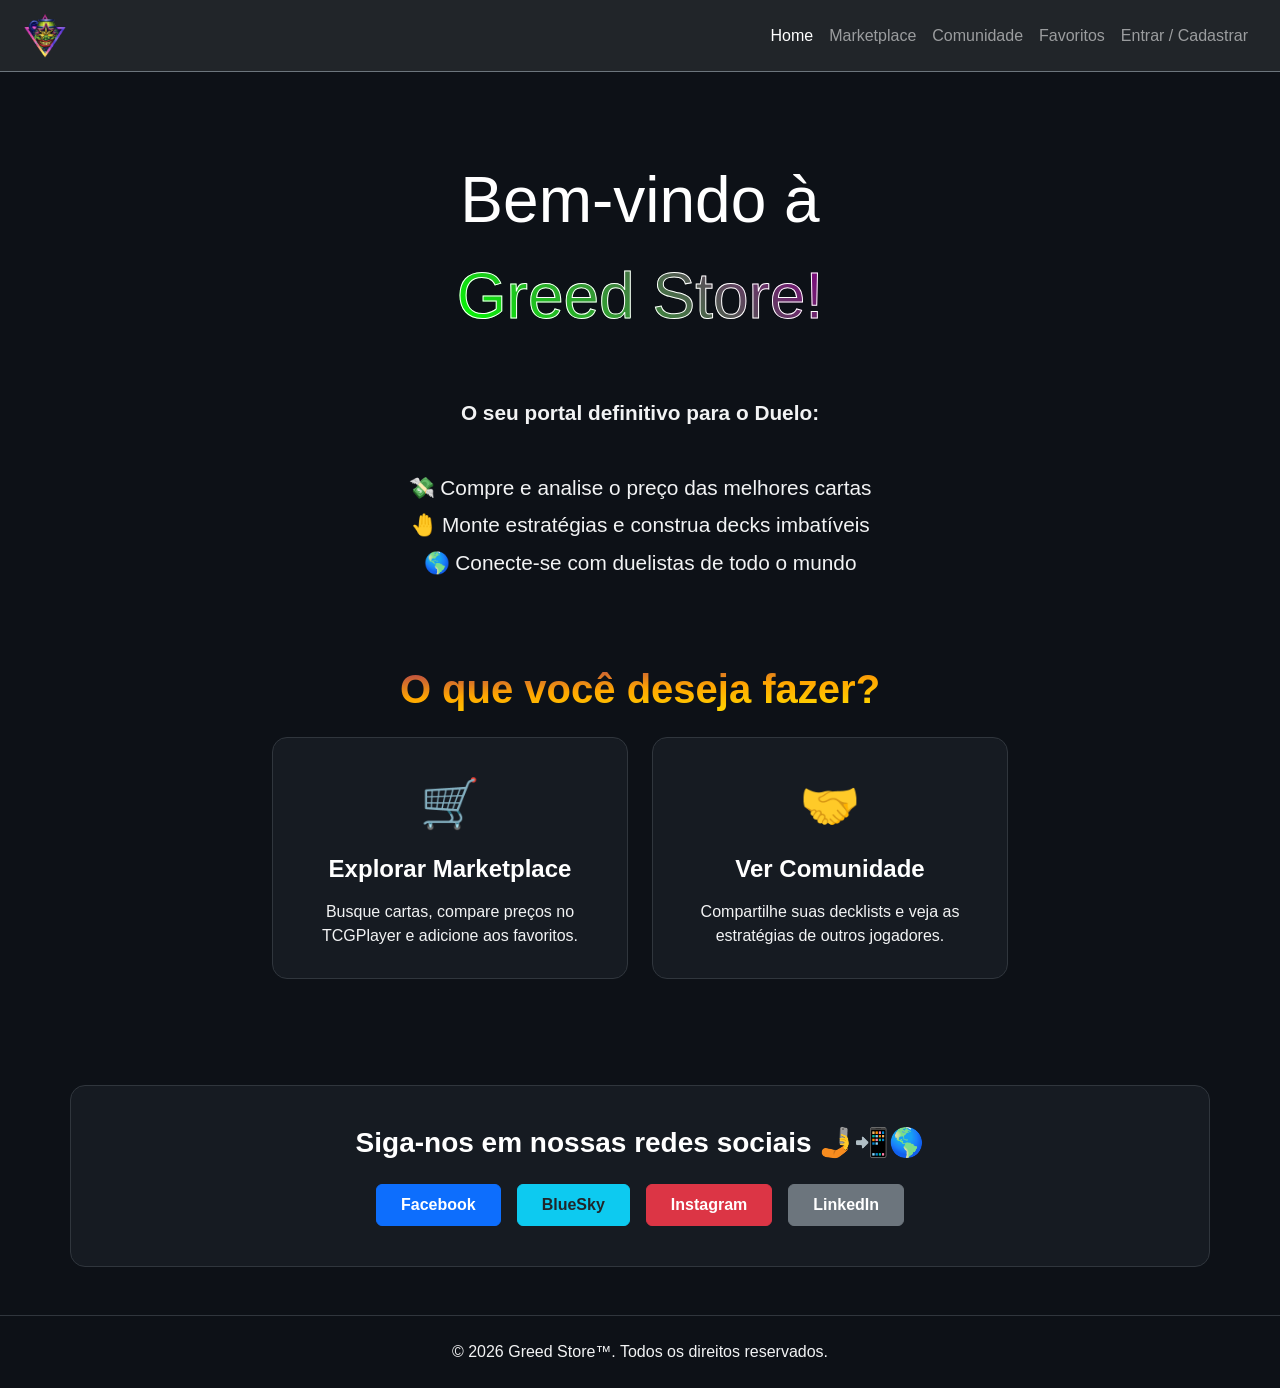
==== commit 0903131d: "Mudanças diversas" ====
--- a/index.html
+++ b/index.html
@@ -10,13 +10,23 @@
     <link href="https://cdn.jsdelivr.net/npm/bootstrap@5.3.8/dist/css/bootstrap.min.css" rel="stylesheet">
 
     <style>
-        /* Fundo unificado igual ao Marketplace */
+        /* TEMA ESCURO ABSOLUTO E COR PORCELANA (PADRÃO GREED STORE) */
+        html {
+            background-color: #0d1117 !important;
+        }
+        
         body {
             margin: 0;
             font-family: Arial, Helvetica, sans-serif;
-            background-color: #0d1117;
-            color: #c9d1d9;
-        }
+            background-color: #0d1117 !important;
+            color: #F2F3F4 !important; /* Cor Porcelana */
+        }
+
+        /* Barra de rolagem escura para tirar o branco padrão */
+        ::-webkit-scrollbar { width: 10px; }
+        ::-webkit-scrollbar-track { background: #0d1117; }
+        ::-webkit-scrollbar-thumb { background: #2c3034; border-radius: 5px; }
+        ::-webkit-scrollbar-thumb:hover { background: #00d2ff; }
 
         /* Menu */
         .navbar-brand img {
@@ -44,7 +54,7 @@
             margin: 0 auto 50px auto;
             font-size: 1.3rem; 
             text-align: center;
-            color: #c9d1d9;
+            color: #F2F3F4;
             padding: 10px 20px;
             width: fit-content;
             line-height: 1.8;
@@ -57,7 +67,7 @@
             -webkit-text-stroke: #ffffff 1px;
         }
 
-        /* Acesso Rápido */
+        /* Acesso Rápido - Padronizado com os cards das outras páginas */
         .quick-action-card {
             background-color: #161b22;
             border: 1px solid #30363d;
@@ -70,7 +80,7 @@
             flex-direction: column;
             justify-content: center;
             text-decoration: none;
-            color: #c9d1d9;
+            color: #F2F3F4;
         }
 
         .quick-action-card:hover {
@@ -110,7 +120,7 @@
     </style>
 </head>
 
-<body>
+<body class="d-flex flex-column min-vh-100">
 
     <nav class="navbar navbar-expand-lg navbar-dark bg-dark px-4 border-bottom border-secondary">
         <a class="navbar-brand" href="index.html">
@@ -131,7 +141,7 @@
         </div>
     </nav>
 
-    <main>
+    <main class="flex-grow-1">
         <section class="banner-home">
 
             <div class="textoBanner">
@@ -160,7 +170,7 @@
                         </a>
                     </div>
 
-                    <div class="col-md-4">
+                    <div class="col-md-4" id="cardAtalhoDeck">
                         <a href="decks.html" class="quick-action-card">
                             <div class="quick-action-icon">🎴</div>
                             <h4 class="fw-bold text-white">Montar Novo Deck</h4>
@@ -191,11 +201,20 @@
         </section>
     </main>
 
-    <footer class="bg-dark text-center text-white py-4 mt-auto border-top border-secondary">
-        <p>&copy; 2026 Greed Store™. Todos os direitos reservados.</p>
+    <footer class="text-center py-4 mt-auto border-top" style="border-color: #30363d !important; color: #F2F3F4;">
+        <p class="m-0">&copy; 2026 Greed Store™. Todos os direitos reservados.</p>
     </footer>
 
     <script src="https://cdn.jsdelivr.net/npm/bootstrap@5.3.8/dist/js/bootstrap.bundle.min.js"></script>
     <script src="js/auth.js"></script>
+
+    <script>
+        document.addEventListener('DOMContentLoaded', () => {
+            if (typeof isLoggedIn === 'function' && !isLoggedIn()) {
+                const cardDeck = document.getElementById('cardAtalhoDeck');
+                if(cardDeck) cardDeck.style.display = 'none';
+            }
+        });
+    </script>
 </body>
 </html>
